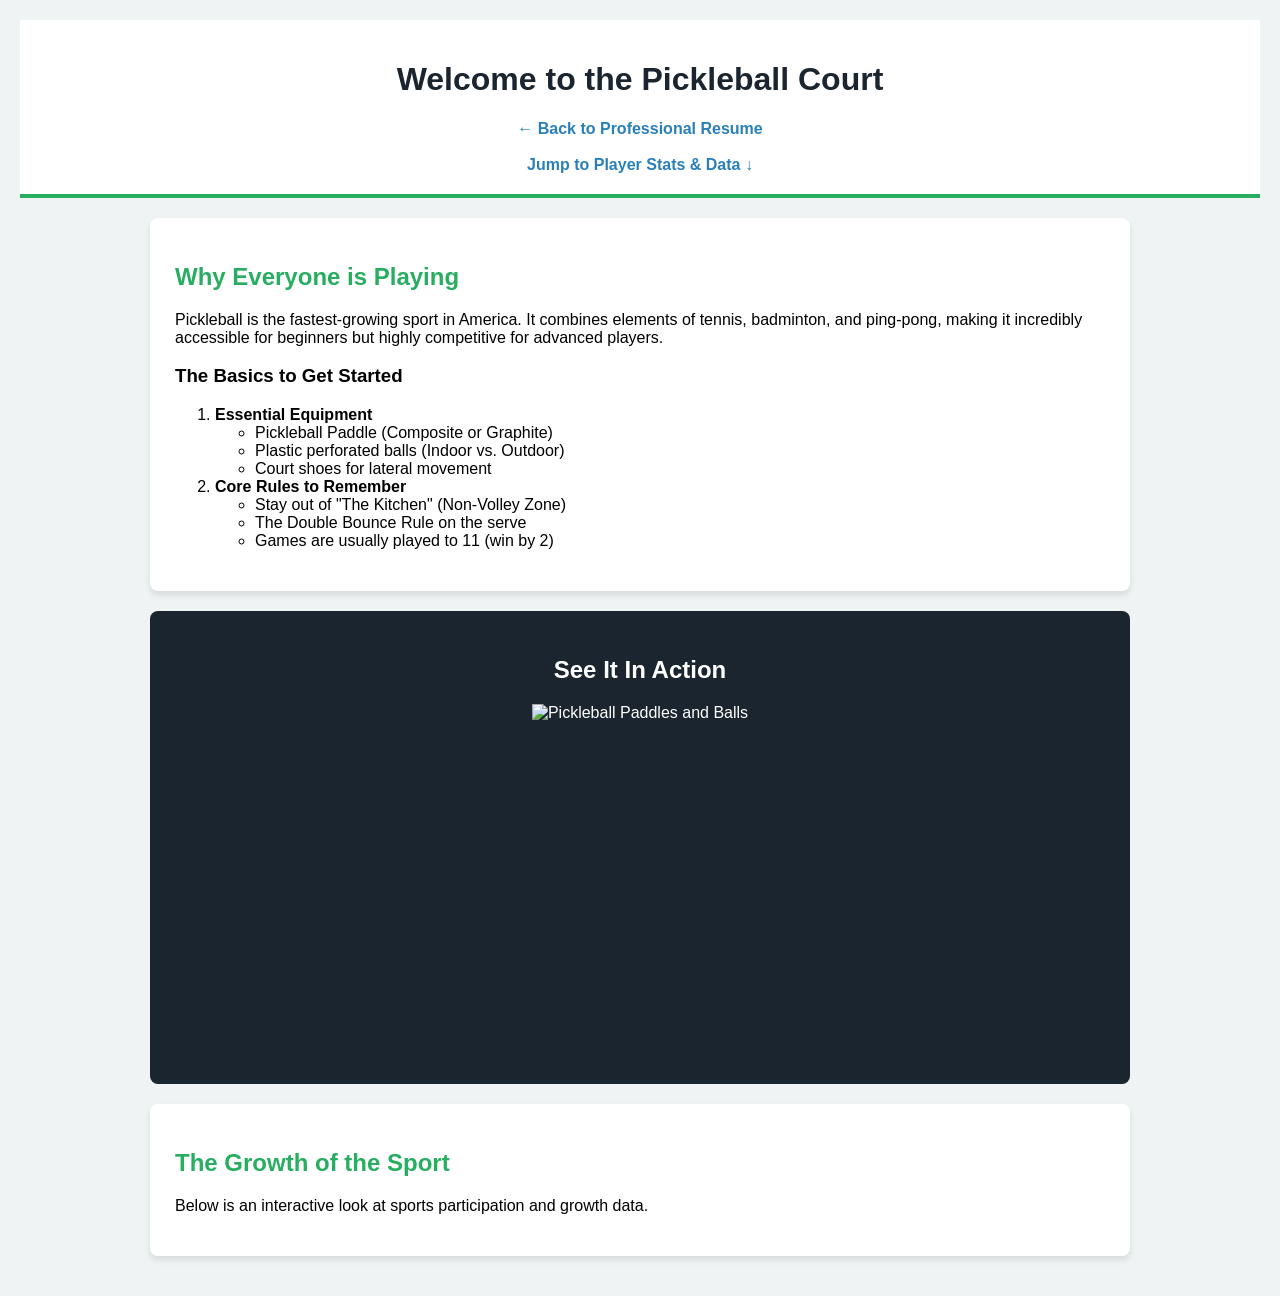
==== scratch.html @ 50028de8 "Add files via upload" ====
<!DOCTYPE html>
<html lang="en">
<head>
    <meta charset="UTF-8">
    <title>The Joy of Pickleball</title>
    <!-- Linking to your from-scratch stylesheet -->
    <link rel="stylesheet" href="mystyle.css">
</head>
<body>

    <!-- Div #1 -->
    <div class="header-box">
        <h1>Welcome to the Pickleball Court</h1>
        <!-- Link navigating back to your professional page -->
        <a href="index.html">← Back to Professional Resume</a> 
        <br><br>
        <!-- On-page anchor link -->
        <a href="#data-section">Jump to Player Stats & Data ↓</a>
    </div>

    <!-- Div #2 -->
    <div class="content-box">
        <h2>Why Everyone is Playing</h2>
        <p>Pickleball is the fastest-growing sport in America. It combines elements of tennis, badminton, and ping-pong, making it incredibly accessible for beginners but highly competitive for advanced players.</p>
        
        <h3>The Basics to Get Started</h3>
        <!-- An unordered list embedded inside an ordered list -->
        <ol>
            <li><strong>Essential Equipment</strong>
                <ul>
                    <li>Pickleball Paddle (Composite or Graphite)</li>
                    <li>Plastic perforated balls (Indoor vs. Outdoor)</li>
                    <li>Court shoes for lateral movement</li>
                </ul>
            </li>
            <li><strong>Core Rules to Remember</strong>
                <ul>
                    <li>Stay out of "The Kitchen" (Non-Volley Zone)</li>
                    <li>The Double Bounce Rule on the serve</li>
                    <li>Games are usually played to 11 (win by 2)</li>
                </ul>
            </li>
        </ol>
    </div>

    <!-- Div #3 -->
    <div class="media-box">
        <h2>See It In Action</h2>
        
        <!-- Standard Image (Pickleball Paddles) -->
        <img src="https://images.unsplash.com/photo-1685984443906-896e00b6ebcd?auto=format&fit=crop&w=600&q=80" alt="Pickleball Paddles and Balls" width="500">
        
        <br><br>
        
        <!-- Embedded YouTube Video (How to Play Pickleball) -->
        <iframe width="560" height="315" src="https://www.youtube.com/embed/fTvPYdKZqO0" title="How to Play Pickleball" frameborder="0" allow="accelerometer; autoplay; clipboard-write; encrypted-media; gyroscope; picture-in-picture" allowfullscreen></iframe>
    </div>

    <!-- The target for the on-page anchor -->
    <div class="content-box" id="data-section">
        <h2>The Growth of the Sport</h2>
        <p>Below is an interactive look at sports participation and growth data.</p>
        
        <!-- TABLEAU EMBED GOES HERE -->
     <div class='tableauPlaceholder' id='viz1781667859315' style='position: relative'><noscript><a href='#'><img alt='Courts by State ' src='https:&#47;&#47;public.tableau.com&#47;static&#47;images&#47;Pi&#47;Pickleball&#47;CourtsbyState&#47;1_rss.png' style='border: none' /></a></noscript><object class='tableauViz'  style='display:none;'><param name='host_url' value='https%3A%2F%2Fpublic.tableau.com%2F' /> <param name='embed_code_version' value='3' /> <param name='site_root' value='' /><param name='name' value='Pickleball&#47;CourtsbyState' /><param name='tabs' value='no' /><param name='toolbar' value='yes' /><param name='static_image' value='https:&#47;&#47;public.tableau.com&#47;static&#47;images&#47;Pi&#47;Pickleball&#47;CourtsbyState&#47;1.png' /> <param name='animate_transition' value='yes' /><param name='display_static_image' value='yes' /><param name='display_spinner' value='yes' /><param name='display_overlay' value='yes' /><param name='display_count' value='yes' /><param name='language' value='en-US' /></object></div>                <script type='text/javascript'>                    var divElement = document.getElementById('viz1781667859315');                    var vizElement = divElement.getElementsByTagName('object')[0];                    vizElement.style.width='100%';vizElement.style.height=(divElement.offsetWidth*0.75)+'px';                    var scriptElement = document.createElement('script');                    scriptElement.src = 'https://public.tableau.com/javascripts/api/viz_v1.js';                    vizElement.parentNode.insertBefore(scriptElement, vizElement);                </script>
     
        
    </div>

</body>
</html>
---- mystyle.css ----
/* Style Definition 1: Custom background color and font family */
body {
    background-color: #f0f3f4; 
    font-family: 'Helvetica Neue', Arial, sans-serif; 
    margin: 0;
    padding: 20px;
}

/* Style Definition 2: Font color */
h1 {
    color: #1a252f; 
    text-align: center;
}

h2 {
    color: #27ae60; /* Sporty Court Green */
}

a {
    color: #2980b9;
    text-decoration: none;
    font-weight: bold;
}

/* Style Definition 3: Styling Div #1 */
.header-box {
    background-color: #ffffff;
    padding: 20px;
    text-align: center;
    border-bottom: 4px solid #27ae60; /* Court Green accent */
    margin-bottom: 20px;
}

/* Style Definition 4: Styling Div #2 */
.content-box {
    background-color: #ffffff;
    width: 75%;
    margin: 0 auto 20px auto;
    padding: 25px;
    border-radius: 8px;
    box-shadow: 0 4px 6px rgba(0,0,0,0.1);
}

/* Style Definition 5: Styling Div #3 */
.media-box {
    background-color: #1a252f; /* Navy Blue */
    color: #ffffff;
    width: 75%;
    margin: 0 auto 20px auto;
    padding: 25px;
    text-align: center;
    border-radius: 8px;
}

.media-box h2 {
    color: #ffffff;
}
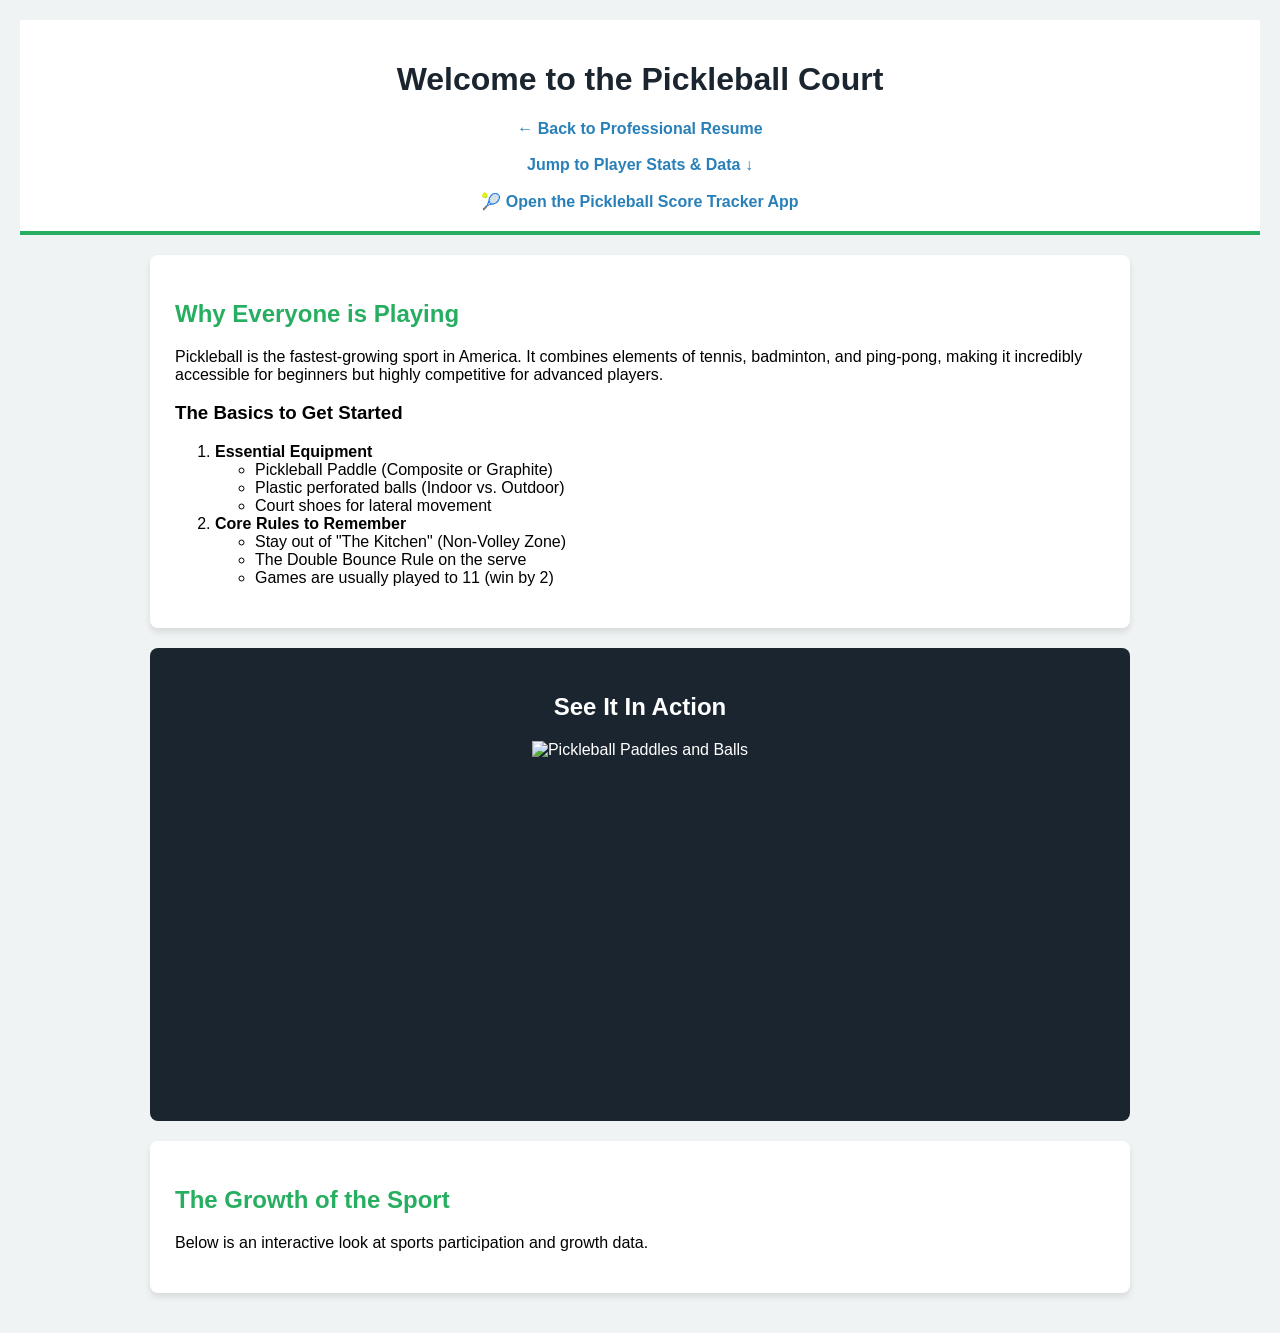
==== commit 30ad2d4d: "Add files via upload" ====
--- a/scratch.html
+++ b/scratch.html
@@ -16,6 +16,8 @@
         <br><br>
         <!-- On-page anchor link -->
         <a href="#data-section">Jump to Player Stats & Data ↓</a>
+        <br><br>
+<a href="app.html">🎾 Open the Pickleball Score Tracker App</a>
     </div>
 
     <!-- Div #2 -->
@@ -63,7 +65,7 @@
         
         <!-- TABLEAU EMBED GOES HERE -->
      <div class='tableauPlaceholder' id='viz1781667859315' style='position: relative'><noscript><a href='#'><img alt='Courts by State ' src='https:&#47;&#47;public.tableau.com&#47;static&#47;images&#47;Pi&#47;Pickleball&#47;CourtsbyState&#47;1_rss.png' style='border: none' /></a></noscript><object class='tableauViz'  style='display:none;'><param name='host_url' value='https%3A%2F%2Fpublic.tableau.com%2F' /> <param name='embed_code_version' value='3' /> <param name='site_root' value='' /><param name='name' value='Pickleball&#47;CourtsbyState' /><param name='tabs' value='no' /><param name='toolbar' value='yes' /><param name='static_image' value='https:&#47;&#47;public.tableau.com&#47;static&#47;images&#47;Pi&#47;Pickleball&#47;CourtsbyState&#47;1.png' /> <param name='animate_transition' value='yes' /><param name='display_static_image' value='yes' /><param name='display_spinner' value='yes' /><param name='display_overlay' value='yes' /><param name='display_count' value='yes' /><param name='language' value='en-US' /></object></div>                <script type='text/javascript'>                    var divElement = document.getElementById('viz1781667859315');                    var vizElement = divElement.getElementsByTagName('object')[0];                    vizElement.style.width='100%';vizElement.style.height=(divElement.offsetWidth*0.75)+'px';                    var scriptElement = document.createElement('script');                    scriptElement.src = 'https://public.tableau.com/javascripts/api/viz_v1.js';                    vizElement.parentNode.insertBefore(scriptElement, vizElement);                </script>
-     
+
         
     </div>
 
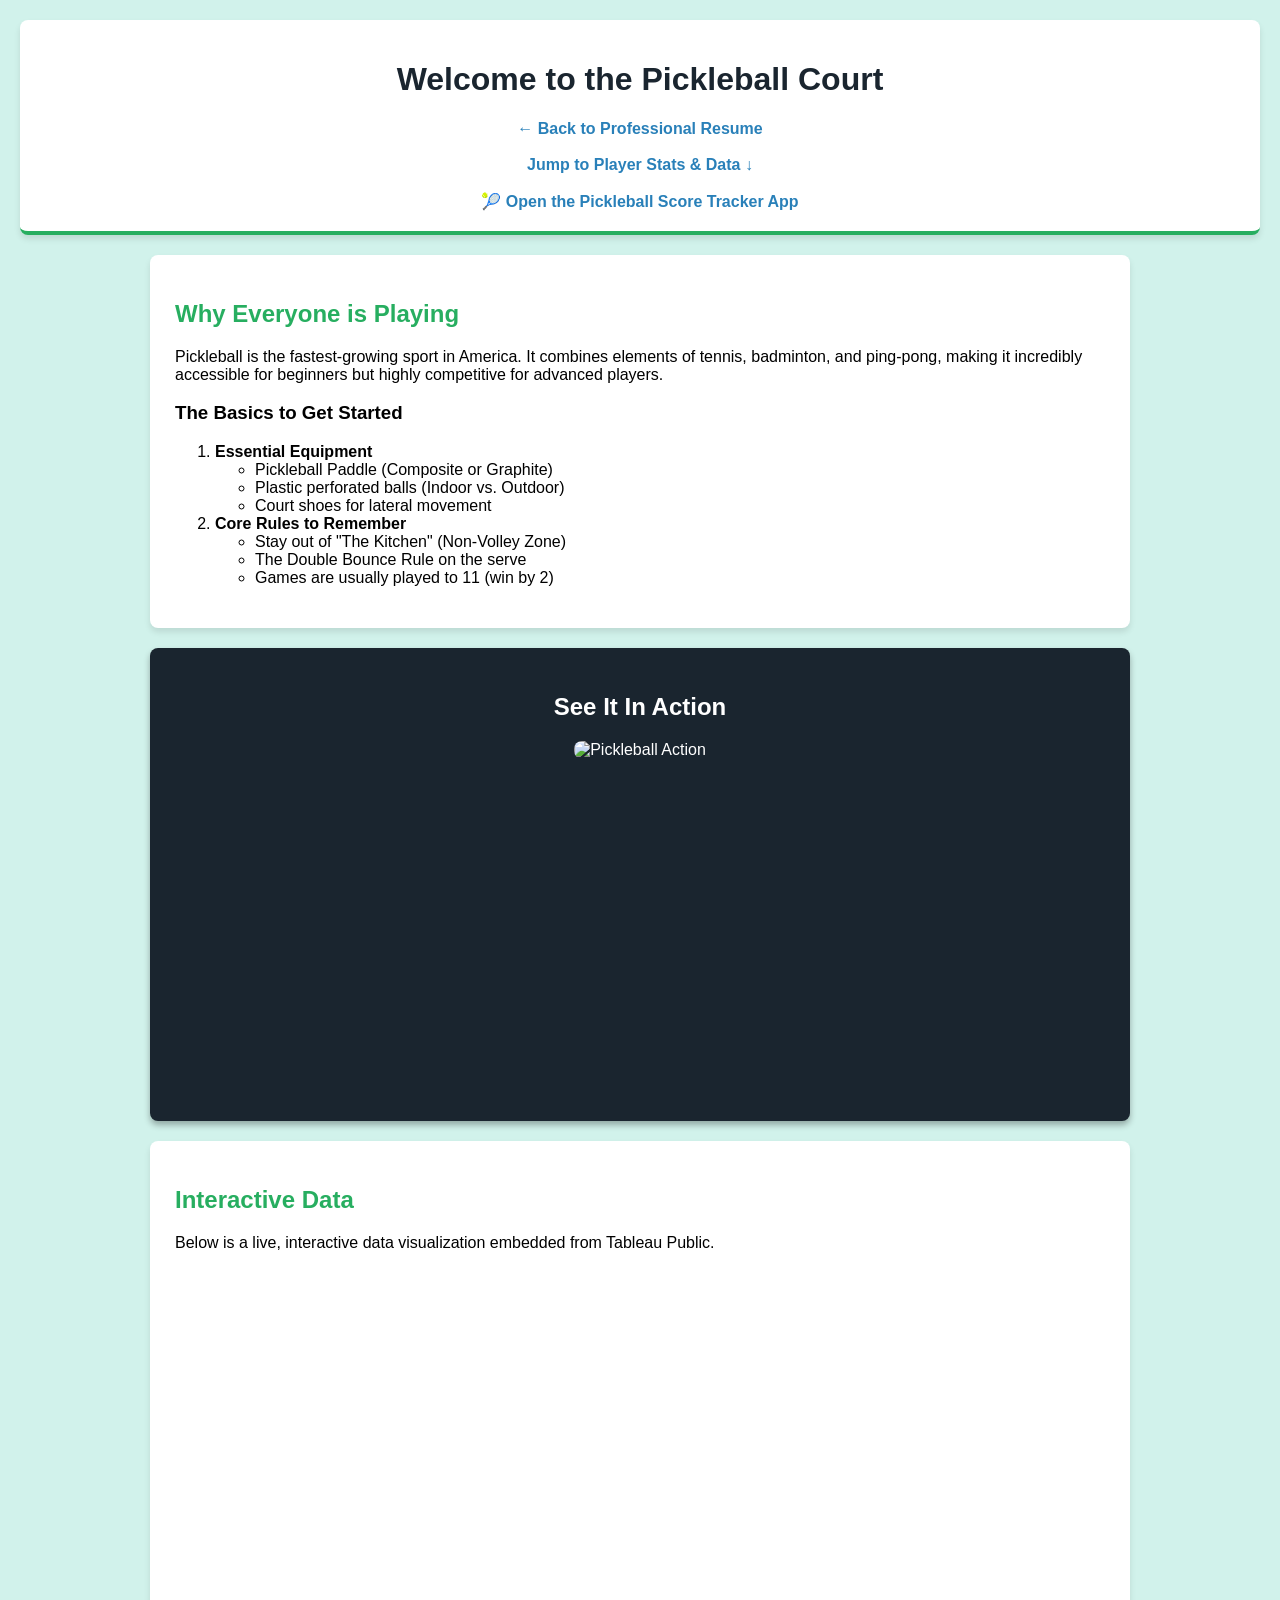
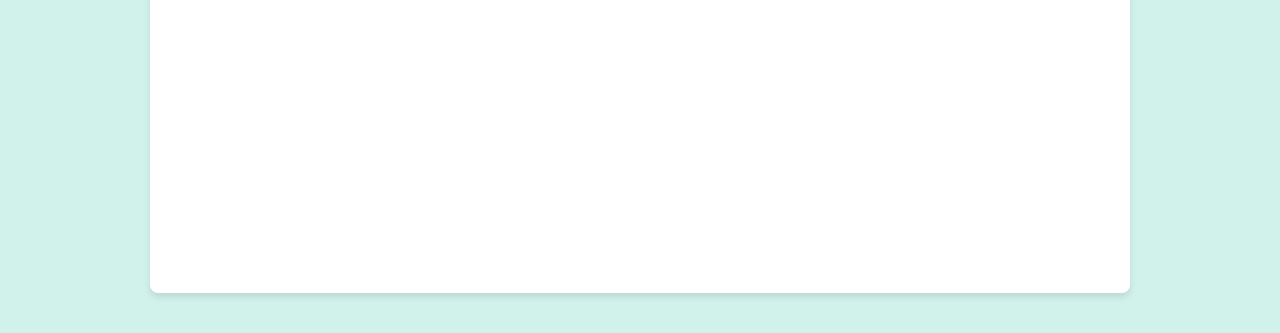
==== commit 9941e84e: "Add files via upload" ====
--- a/scratch.html
+++ b/scratch.html
@@ -17,7 +17,8 @@
         <!-- On-page anchor link -->
         <a href="#data-section">Jump to Player Stats & Data ↓</a>
         <br><br>
-<a href="app.html">🎾 Open the Pickleball Score Tracker App</a>
+        <!-- Link to the Web App -->
+        <a href="app.html">🎾 Open the Pickleball Score Tracker App</a>
     </div>
 
     <!-- Div #2 -->
@@ -49,8 +50,8 @@
     <div class="media-box">
         <h2>See It In Action</h2>
         
-        <!-- Standard Image (Pickleball Paddles) -->
-        <img src="https://images.unsplash.com/photo-1685984443906-896e00b6ebcd?auto=format&fit=crop&w=600&q=80" alt="Pickleball Paddles and Balls" width="500">
+        <!-- Standard Image using a local file (Make sure you save a picture as pickleball.jpg!) -->
+        <img src="pickleball.jpg" alt="Pickleball Action" width="500" style="border-radius: 8px;">
         
         <br><br>
         
@@ -60,12 +61,38 @@
 
     <!-- The target for the on-page anchor -->
     <div class="content-box" id="data-section">
-        <h2>The Growth of the Sport</h2>
-        <p>Below is an interactive look at sports participation and growth data.</p>
+        <h2>Interactive Data</h2>
+        <p>Below is a live, interactive data visualization embedded from Tableau Public.</p>
         
-        <!-- TABLEAU EMBED GOES HERE -->
-     <div class='tableauPlaceholder' id='viz1781667859315' style='position: relative'><noscript><a href='#'><img alt='Courts by State ' src='https:&#47;&#47;public.tableau.com&#47;static&#47;images&#47;Pi&#47;Pickleball&#47;CourtsbyState&#47;1_rss.png' style='border: none' /></a></noscript><object class='tableauViz'  style='display:none;'><param name='host_url' value='https%3A%2F%2Fpublic.tableau.com%2F' /> <param name='embed_code_version' value='3' /> <param name='site_root' value='' /><param name='name' value='Pickleball&#47;CourtsbyState' /><param name='tabs' value='no' /><param name='toolbar' value='yes' /><param name='static_image' value='https:&#47;&#47;public.tableau.com&#47;static&#47;images&#47;Pi&#47;Pickleball&#47;CourtsbyState&#47;1.png' /> <param name='animate_transition' value='yes' /><param name='display_static_image' value='yes' /><param name='display_spinner' value='yes' /><param name='display_overlay' value='yes' /><param name='display_count' value='yes' /><param name='language' value='en-US' /></object></div>                <script type='text/javascript'>                    var divElement = document.getElementById('viz1781667859315');                    var vizElement = divElement.getElementsByTagName('object')[0];                    vizElement.style.width='100%';vizElement.style.height=(divElement.offsetWidth*0.75)+'px';                    var scriptElement = document.createElement('script');                    scriptElement.src = 'https://public.tableau.com/javascripts/api/viz_v1.js';                    vizElement.parentNode.insertBefore(scriptElement, vizElement);                </script>
-
+        <!-- LIVE TABLEAU EMBED -->
+        <div class='tableauPlaceholder' id='viz1718600000000' style='position: relative; width: 100%; height: 600px;'>
+            <noscript>
+                <a href='#'><img alt='Dashboard' src='https://public.tableau.com/static/images/Re/RegionalSampleWorkbook/Storms/1_rss.png' style='border: none' /></a>
+            </noscript>
+            <object class='tableauViz' style='display:none;'>
+                <param name='host_url' value='https%3A%2F%2Fpublic.tableau.com%2F' /> 
+                <param name='embed_code_version' value='3' /> 
+                <param name='site_root' value='' />
+                <param name='name' value='RegionalSampleWorkbook/Storms' />
+                <param name='tabs' value='yes' />
+                <param name='toolbar' value='yes' />
+                <param name='static_image' value='https://public.tableau.com/static/images/Re/RegionalSampleWorkbook/Storms/1.png' /> 
+                <param name='animate_transition' value='yes' />
+                <param name='display_static_image' value='yes' />
+                <param name='display_spinner' value='yes' />
+                <param name='display_overlay' value='yes' />
+                <param name='display_count' value='yes' />
+                <param name='language' value='en-US' />
+            </object>
+        </div>
+        <script type='text/javascript'>
+            var divElement = document.getElementById('viz1718600000000');
+            var vizElement = divElement.getElementsByTagName('object')[0];
+            vizElement.style.width='100%';vizElement.style.height='600px';
+            var scriptElement = document.createElement('script');
+            scriptElement.src = 'https://public.tableau.com/javascripts/api/viz_v1.js';
+            vizElement.parentNode.insertBefore(scriptElement, vizElement);
+        </script>
         
     </div>
 
--- a/mystyle.css
+++ b/mystyle.css
@@ -1,12 +1,12 @@
 /* Style Definition 1: Custom background color and font family */
 body {
-    background-color: #f0f3f4; 
+    background-color: #d1f2eb; /* Obvious custom mint-green background */
     font-family: 'Helvetica Neue', Arial, sans-serif; 
     margin: 0;
     padding: 20px;
 }
 
-/* Style Definition 2: Font color */
+/* Style Definition 2: Font colors */
 h1 {
     color: #1a252f; 
     text-align: center;
@@ -22,16 +22,22 @@
     font-weight: bold;
 }
 
-/* Style Definition 3: Styling Div #1 */
+a:hover {
+    color: #1a5276;
+}
+
+/* Style Definition 3: Styling Div #1 (Header Box) */
 .header-box {
     background-color: #ffffff;
     padding: 20px;
     text-align: center;
-    border-bottom: 4px solid #27ae60; /* Court Green accent */
+    border-bottom: 4px solid #27ae60;
     margin-bottom: 20px;
+    border-radius: 8px;
+    box-shadow: 0 4px 6px rgba(0,0,0,0.1);
 }
 
-/* Style Definition 4: Styling Div #2 */
+/* Style Definition 4: Styling Div #2 (Content Box) */
 .content-box {
     background-color: #ffffff;
     width: 75%;
@@ -41,7 +47,7 @@
     box-shadow: 0 4px 6px rgba(0,0,0,0.1);
 }
 
-/* Style Definition 5: Styling Div #3 */
+/* Style Definition 5: Styling Div #3 (Media Box) */
 .media-box {
     background-color: #1a252f; /* Navy Blue */
     color: #ffffff;
@@ -50,6 +56,7 @@
     padding: 25px;
     text-align: center;
     border-radius: 8px;
+    box-shadow: 0 4px 6px rgba(0,0,0,0.3);
 }
 
 .media-box h2 {
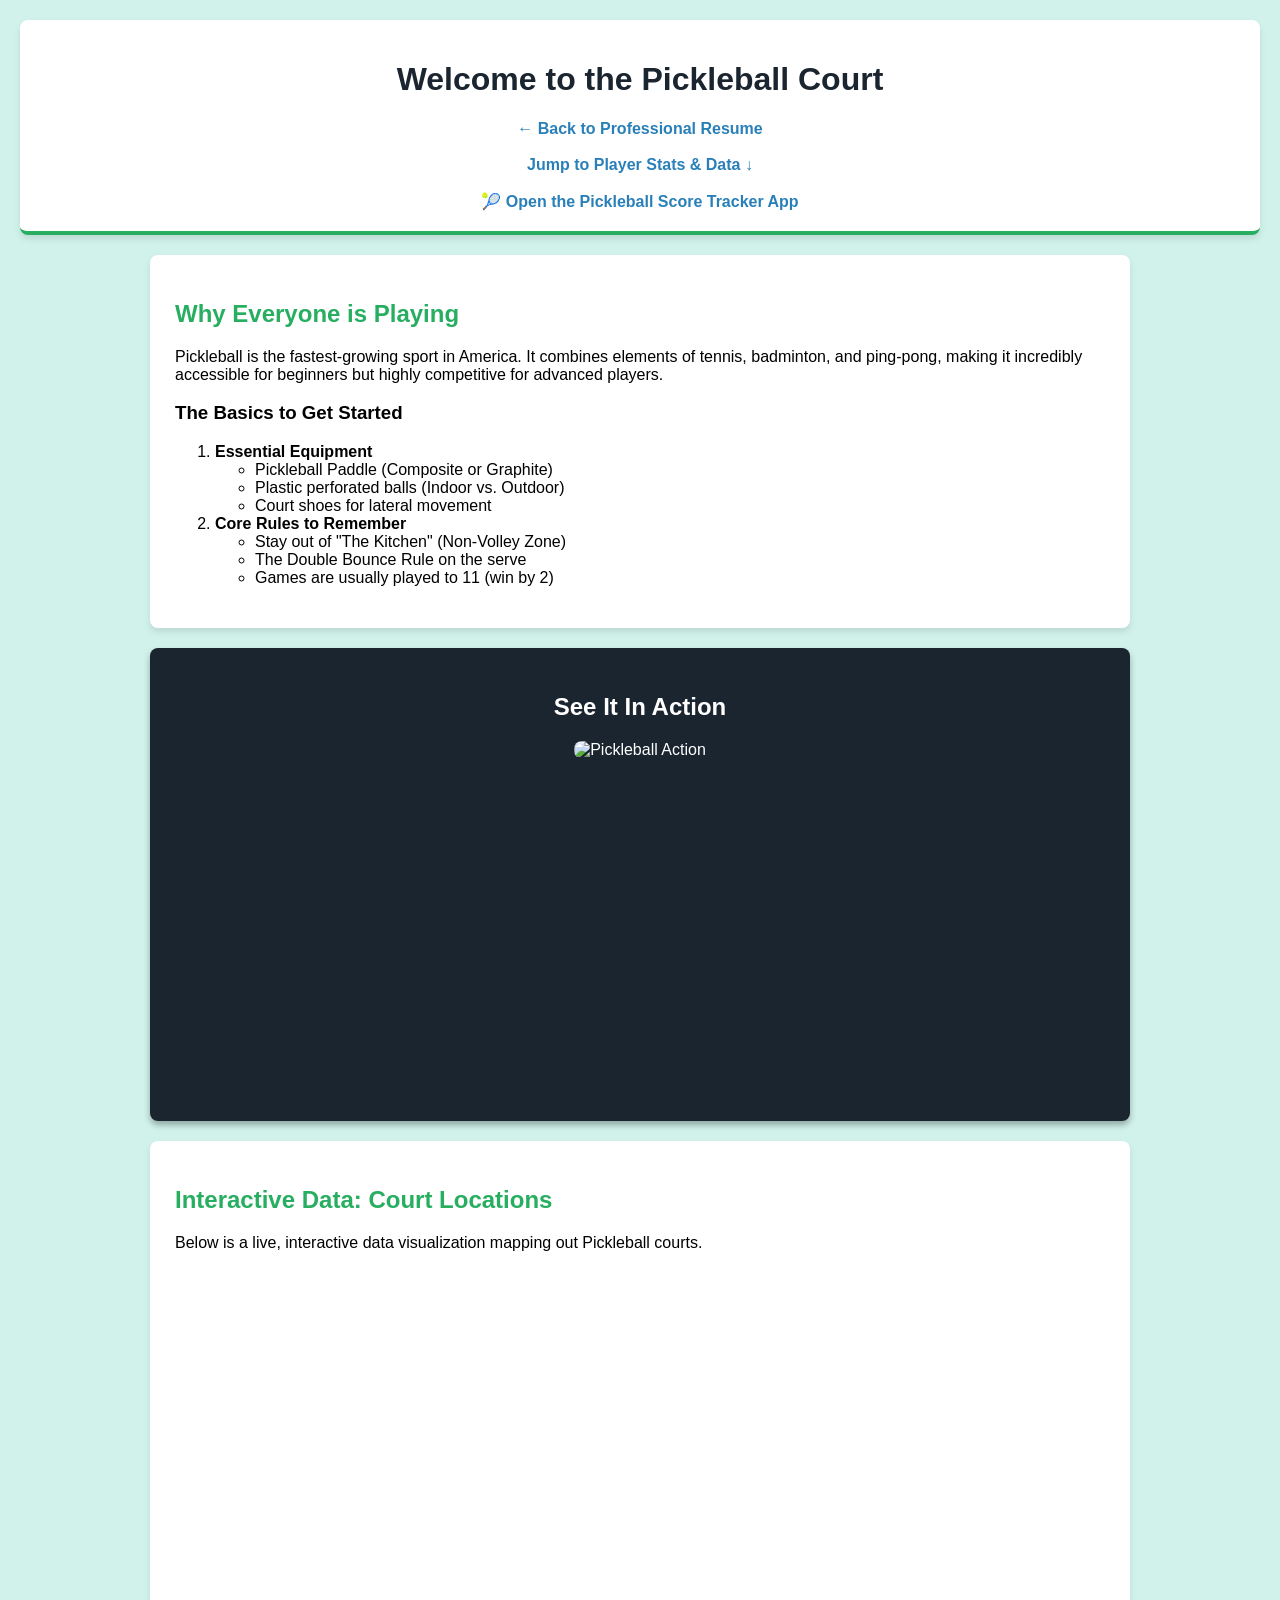
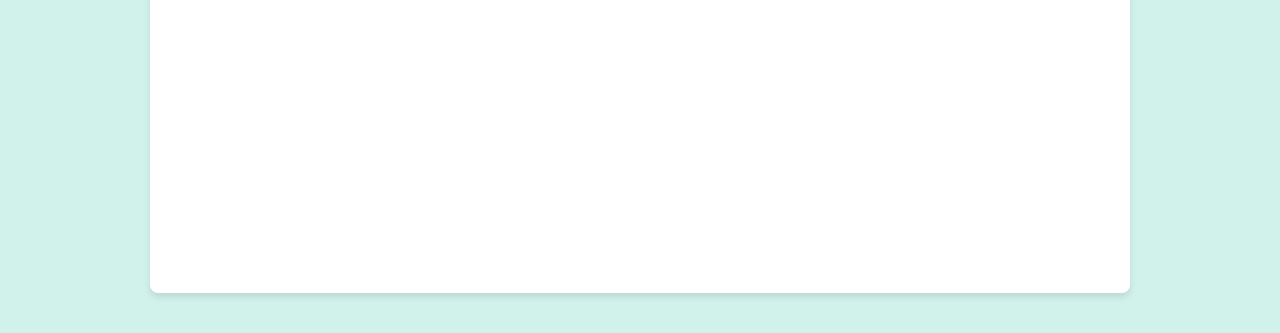
==== commit b6c22357: "Add files via upload" ====
--- a/scratch.html
+++ b/scratch.html
@@ -3,31 +3,24 @@
 <head>
     <meta charset="UTF-8">
     <title>The Joy of Pickleball</title>
-    <!-- Linking to your from-scratch stylesheet -->
     <link rel="stylesheet" href="mystyle.css">
 </head>
 <body>
 
-    <!-- Div #1 -->
     <div class="header-box">
         <h1>Welcome to the Pickleball Court</h1>
-        <!-- Link navigating back to your professional page -->
         <a href="index.html">← Back to Professional Resume</a> 
         <br><br>
-        <!-- On-page anchor link -->
         <a href="#data-section">Jump to Player Stats & Data ↓</a>
         <br><br>
-        <!-- Link to the Web App -->
         <a href="app.html">🎾 Open the Pickleball Score Tracker App</a>
     </div>
 
-    <!-- Div #2 -->
     <div class="content-box">
         <h2>Why Everyone is Playing</h2>
         <p>Pickleball is the fastest-growing sport in America. It combines elements of tennis, badminton, and ping-pong, making it incredibly accessible for beginners but highly competitive for advanced players.</p>
         
         <h3>The Basics to Get Started</h3>
-        <!-- An unordered list embedded inside an ordered list -->
         <ol>
             <li><strong>Essential Equipment</strong>
                 <ul>
@@ -46,37 +39,32 @@
         </ol>
     </div>
 
-    <!-- Div #3 -->
     <div class="media-box">
         <h2>See It In Action</h2>
         
-        <!-- Standard Image using a local file (Make sure you save a picture as pickleball.jpg!) -->
         <img src="pickleball.jpg" alt="Pickleball Action" width="500" style="border-radius: 8px;">
         
         <br><br>
         
-        <!-- Embedded YouTube Video (How to Play Pickleball) -->
         <iframe width="560" height="315" src="https://www.youtube.com/embed/fTvPYdKZqO0" title="How to Play Pickleball" frameborder="0" allow="accelerometer; autoplay; clipboard-write; encrypted-media; gyroscope; picture-in-picture" allowfullscreen></iframe>
     </div>
 
-    <!-- The target for the on-page anchor -->
     <div class="content-box" id="data-section">
-        <h2>Interactive Data</h2>
-        <p>Below is a live, interactive data visualization embedded from Tableau Public.</p>
+        <h2>Interactive Data: Court Locations</h2>
+        <p>Below is a live, interactive data visualization mapping out Pickleball courts.</p>
         
-        <!-- LIVE TABLEAU EMBED -->
-        <div class='tableauPlaceholder' id='viz1718600000000' style='position: relative; width: 100%; height: 600px;'>
+        <div class='tableauPlaceholder' id='viz1718600000001' style='position: relative; width: 100%; height: 600px;'>
             <noscript>
-                <a href='#'><img alt='Dashboard' src='https://public.tableau.com/static/images/Re/RegionalSampleWorkbook/Storms/1_rss.png' style='border: none' /></a>
+                <a href='#'><img alt='Dashboard' src='https://public.tableau.com/static/images/Pi/PickleballCourtsbyYearEstablished/Courtsbyparkdistrictandrestroomavailability/1_rss.png' style='border: none' /></a>
             </noscript>
-            <object class='tableauViz' style='display:none;'>
+            <object class='tableauViz'  style='display:none;'>
                 <param name='host_url' value='https%3A%2F%2Fpublic.tableau.com%2F' /> 
                 <param name='embed_code_version' value='3' /> 
                 <param name='site_root' value='' />
-                <param name='name' value='RegionalSampleWorkbook/Storms' />
-                <param name='tabs' value='yes' />
+                <param name='name' value='PickleballCourtsbyYearEstablished&#47;Courtsbyparkdistrictandrestroomavailability' />
+                <param name='tabs' value='no' />
                 <param name='toolbar' value='yes' />
-                <param name='static_image' value='https://public.tableau.com/static/images/Re/RegionalSampleWorkbook/Storms/1.png' /> 
+                <param name='static_image' value='https://public.tableau.com/static/images/Pi/PickleballCourtsbyYearEstablished/Courtsbyparkdistrictandrestroomavailability/1.png' /> 
                 <param name='animate_transition' value='yes' />
                 <param name='display_static_image' value='yes' />
                 <param name='display_spinner' value='yes' />
@@ -86,7 +74,7 @@
             </object>
         </div>
         <script type='text/javascript'>
-            var divElement = document.getElementById('viz1718600000000');
+            var divElement = document.getElementById('viz1718600000001');
             var vizElement = divElement.getElementsByTagName('object')[0];
             vizElement.style.width='100%';vizElement.style.height='600px';
             var scriptElement = document.createElement('script');
@@ -97,4 +85,4 @@
     </div>
 
 </body>
-</html>+</html>
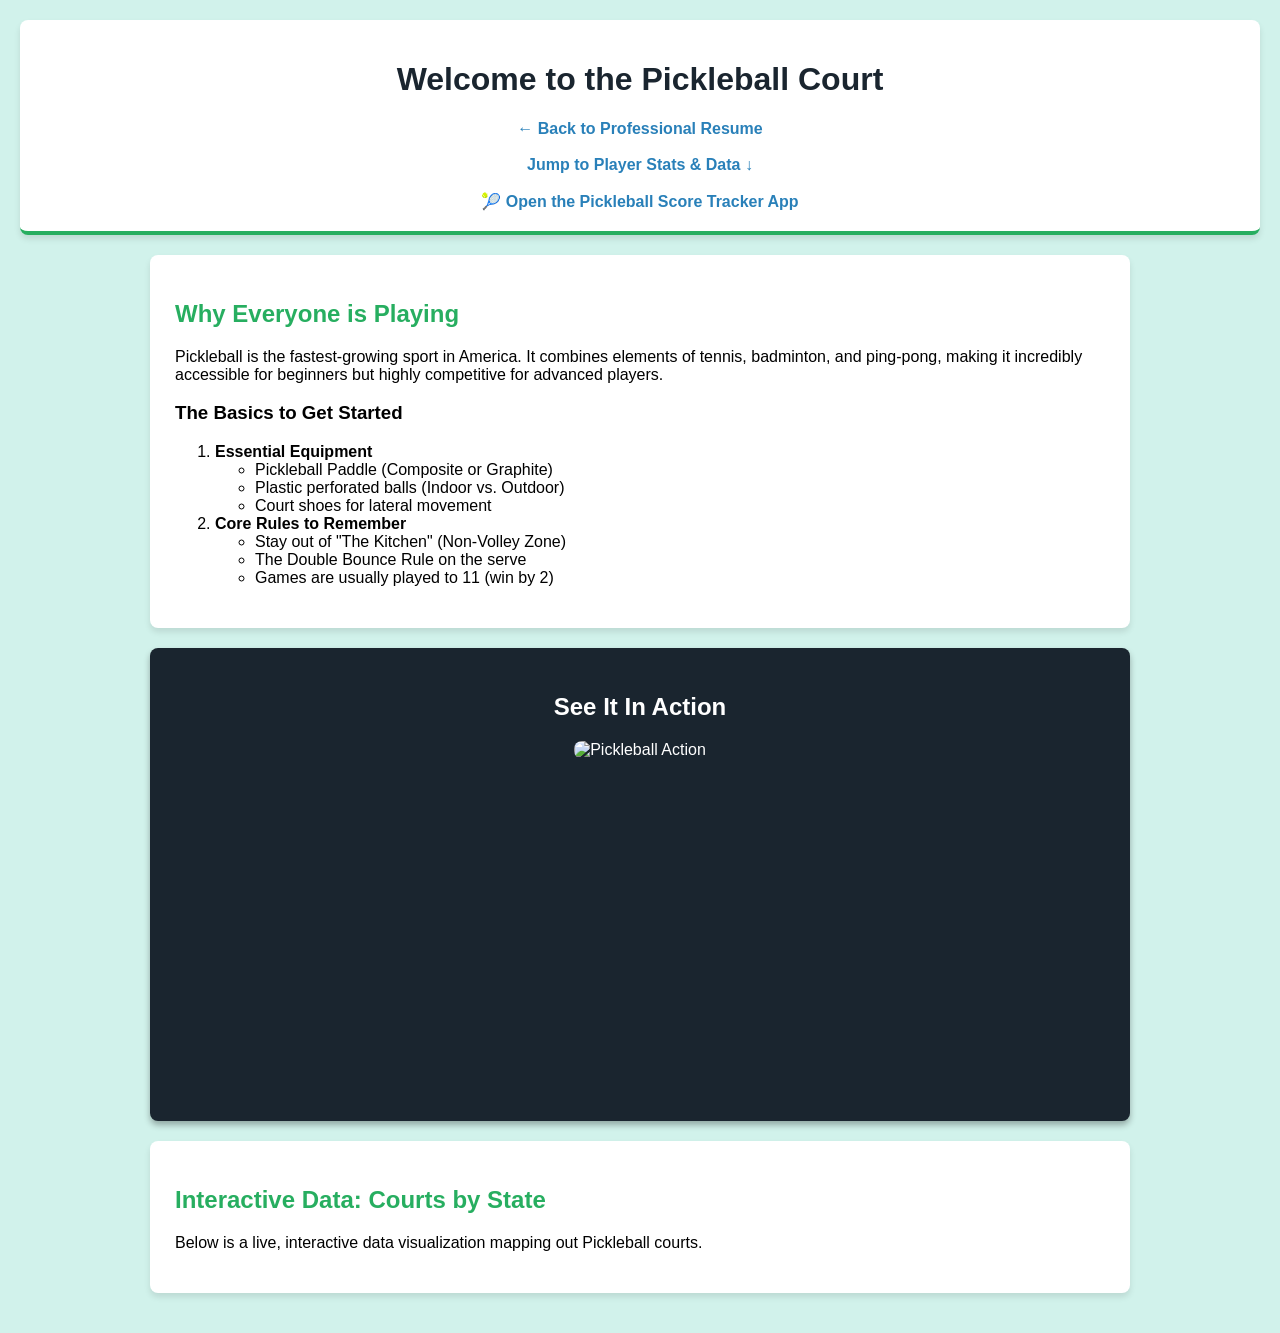
==== commit ed086841: "Add files via upload" ====
--- a/scratch.html
+++ b/scratch.html
@@ -42,7 +42,7 @@
     <div class="media-box">
         <h2>See It In Action</h2>
         
-        <img src="pickleball.jpg" alt="Pickleball Action" width="500" style="border-radius: 8px;">
+        <img src="https://upload.wikimedia.org/wikipedia/commons/thumb/8/89/Pickleball_paddle_and_ball_on_court.jpg/640px-Pickleball_paddle_and_ball_on_court.jpg" alt="Pickleball Action" width="500" style="border-radius: 8px;">
         
         <br><br>
         
@@ -50,21 +50,19 @@
     </div>
 
     <div class="content-box" id="data-section">
-        <h2>Interactive Data: Court Locations</h2>
+        <h2>Interactive Data: Courts by State</h2>
         <p>Below is a live, interactive data visualization mapping out Pickleball courts.</p>
         
-        <div class='tableauPlaceholder' id='viz1718600000001' style='position: relative; width: 100%; height: 600px;'>
+        <div class='tableauPlaceholder' id='viz1781671413728' style='position: relative'>
             <noscript>
-                <a href='#'><img alt='Dashboard' src='https://public.tableau.com/static/images/Pi/PickleballCourtsbyYearEstablished/Courtsbyparkdistrictandrestroomavailability/1_rss.png' style='border: none' /></a>
+                <a href='#'><img alt='Courts by State ' src='https://public.tableau.com/static/images/RF/RF6F3BNSZ/1_rss.png' style='border: none' /></a>
             </noscript>
             <object class='tableauViz'  style='display:none;'>
                 <param name='host_url' value='https%3A%2F%2Fpublic.tableau.com%2F' /> 
                 <param name='embed_code_version' value='3' /> 
-                <param name='site_root' value='' />
-                <param name='name' value='PickleballCourtsbyYearEstablished&#47;Courtsbyparkdistrictandrestroomavailability' />
-                <param name='tabs' value='no' />
+                <param name='path' value='shared/RF6F3BNSZ' /> 
                 <param name='toolbar' value='yes' />
-                <param name='static_image' value='https://public.tableau.com/static/images/Pi/PickleballCourtsbyYearEstablished/Courtsbyparkdistrictandrestroomavailability/1.png' /> 
+                <param name='static_image' value='https://public.tableau.com/static/images/RF/RF6F3BNSZ/1.png' /> 
                 <param name='animate_transition' value='yes' />
                 <param name='display_static_image' value='yes' />
                 <param name='display_spinner' value='yes' />
@@ -72,17 +70,18 @@
                 <param name='display_count' value='yes' />
                 <param name='language' value='en-US' />
             </object>
-        </div>
-        <script type='text/javascript'>
-            var divElement = document.getElementById('viz1718600000001');
-            var vizElement = divElement.getElementsByTagName('object')[0];
-            vizElement.style.width='100%';vizElement.style.height='600px';
-            var scriptElement = document.createElement('script');
-            scriptElement.src = 'https://public.tableau.com/javascripts/api/viz_v1.js';
-            vizElement.parentNode.insertBefore(scriptElement, vizElement);
+        </div>                
+        <script type='text/javascript'>                    
+            var divElement = document.getElementById('viz1781671413728');                    
+            var vizElement = divElement.getElementsByTagName('object')[0];                    
+            vizElement.style.width='100%';
+            vizElement.style.height=(divElement.offsetWidth*0.75)+'px';                    
+            var scriptElement = document.createElement('script');                    
+            scriptElement.src = 'https://public.tableau.com/javascripts/api/viz_v1.js';                    
+            vizElement.parentNode.insertBefore(scriptElement, vizElement);                
         </script>
         
     </div>
 
 </body>
-</html>
+</html>
